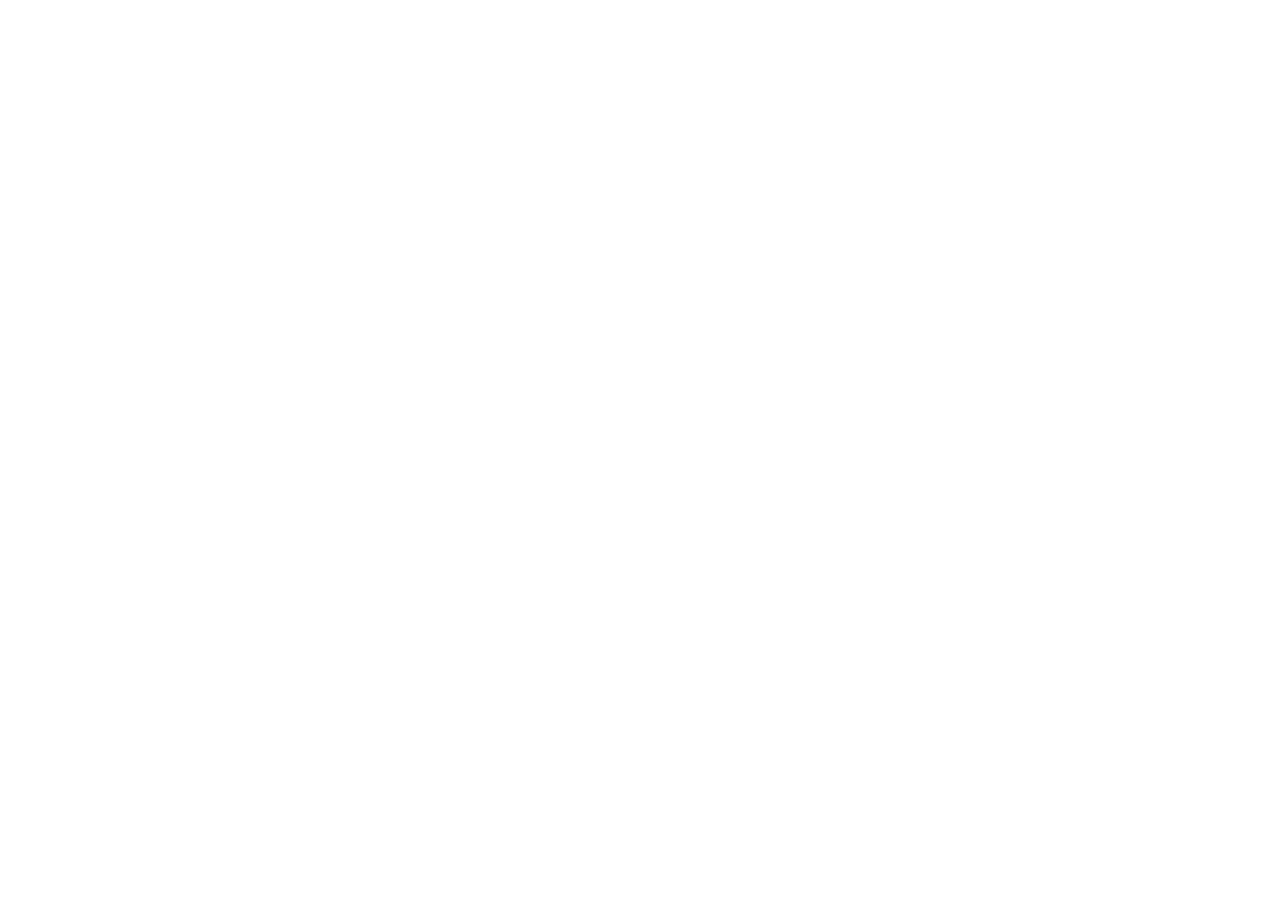
==== index.html @ 8784777f "001 - File creation" ====
<!DOCTYPE html>
<html lang="en">
<head>
    <meta charset="UTF-8">
    <meta name="viewport" content="width=device-width, initial-scale=1.0">
    <title>Document</title>
    <link rel="stylesheet" href="style.css">
    <script src="index.js"></script>
</head>
<body>
    
</body>
</html>
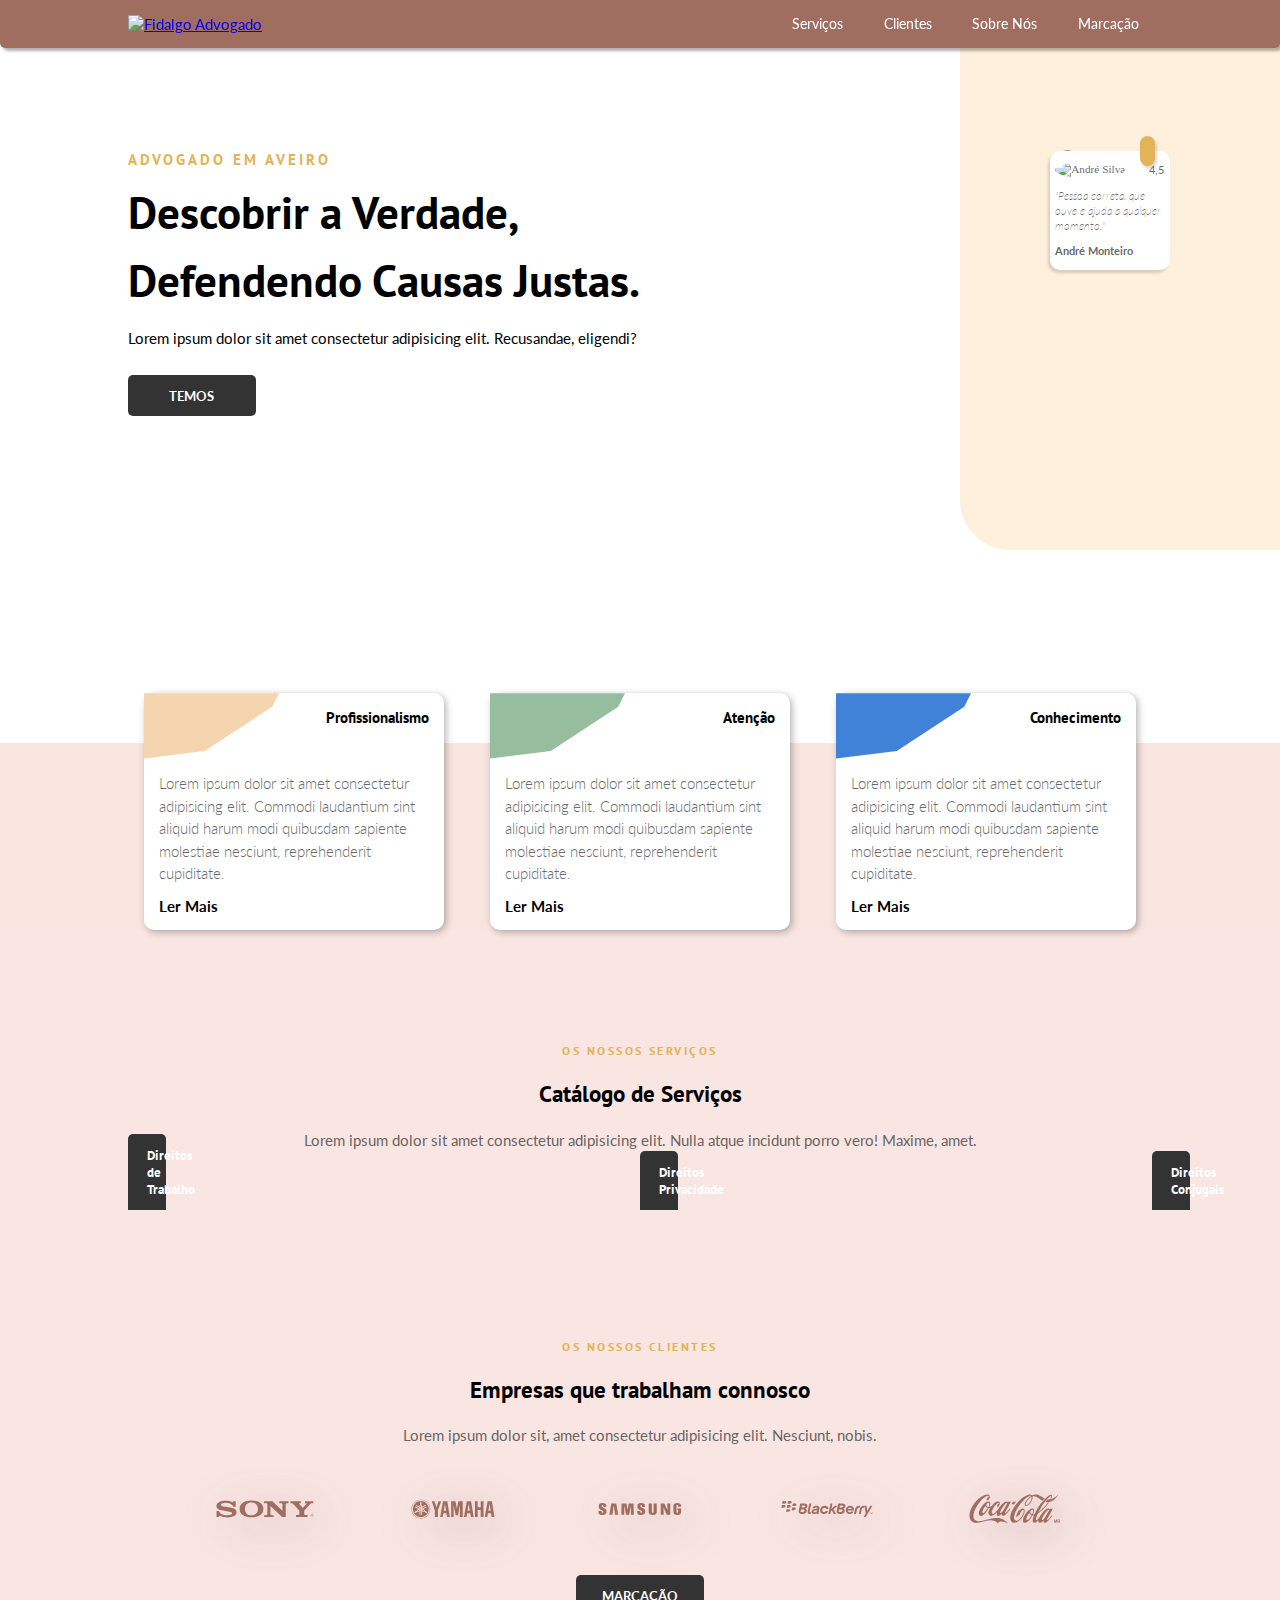
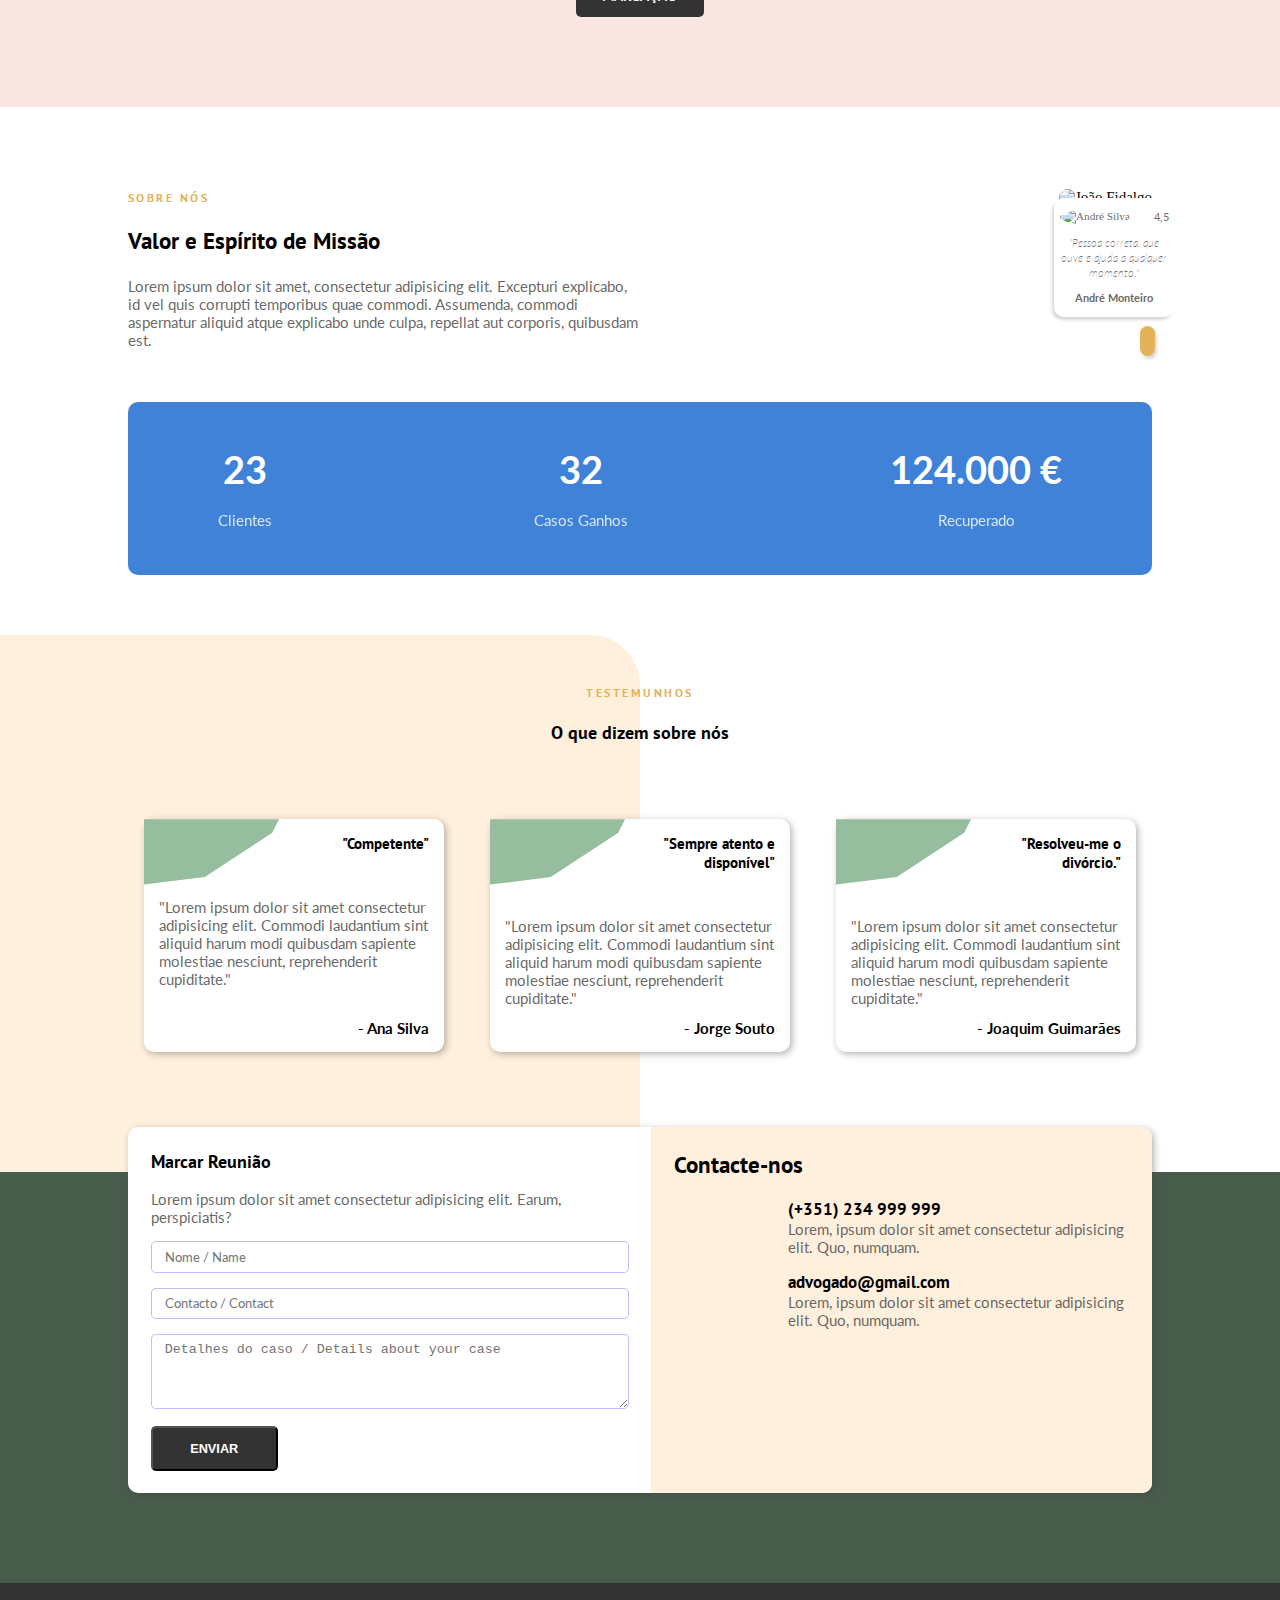
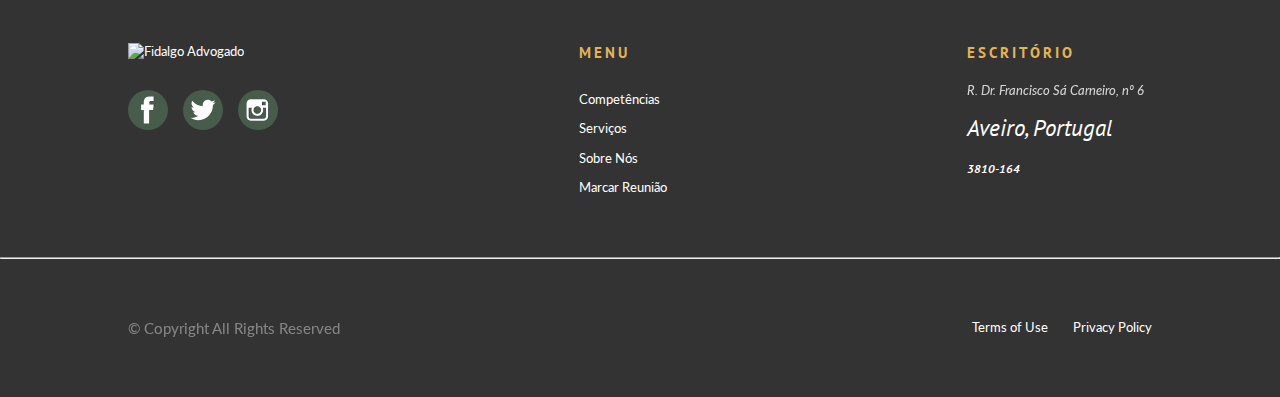
==== commit 656a4197: "001 - Added first version of website" ====
--- a/index.html
+++ b/index.html
@@ -1,13 +1,377 @@
 <!DOCTYPE html>
-<html lang="en">
+<html lang="pt" xmlns="http://www.w3.org/1999/xhtml">
 <head>
     <meta charset="UTF-8">
     <meta name="viewport" content="width=device-width, initial-scale=1.0">
-    <title>Document</title>
+    <title>Fidalgo Advogado Aveiro</title>
+
+
+    
+
+    <link rel="apple-touch-icon" sizes="180x180" href="./images/favicon/apple-touch-icon.png">
+    <link rel="icon" type="image/png" sizes="32x32" href="./images/favicon//favicon-32x32.png">
+    <link rel="icon" type="image/png" sizes="16x16" href="./images/favicon//favicon-16x16.png">
+    <link rel="manifest" href="./images/favicon//site.webmanifest">
+    <link rel="mask-icon" href="./images/favicon//safari-pinned-tab.svg" color="#61a091">
+    <meta name="msapplication-TileColor" content="#61a091">
+    <meta name="theme-color" content="#61a091">
+
+    <meta name="description" content="Fidalgo Advogado é uma equipa que pretende ajudá-lo a reivindicar os seus direitos. Entre em contacto connosco e faça uma marcação." />
+    <meta name="keywords" content="advogado, aveiro, advogado aveiro, fidalgo, direito, tribunal, laboral, conjugal, privacidade, defesa, acusação, ajuda, competente, portugal, judicial, criminal" />
+    <meta name="application-name" content="Advogado" />
+
+
     <link rel="stylesheet" href="style.css">
+    <script src="https://kit.fontawesome.com/6a6ab8bb72.js" crossorigin="anonymous"></script>
     <script src="index.js"></script>
 </head>
+
 <body>
-    
+    <nav id="navbar" class="rose-background">
+        <div class="container">
+            <div>
+                <a href="#logo">
+                    <img src="//unsplash.it/100/50" class="logo" alt="Fidalgo Advogado">
+                </a>
+                <i id="mobile-menu" class="fas fa-bars fa-2x"></i>
+            </div>
+            <div id="desktop-menu">
+                <ul class="transform-hide">
+                    <li><a href="#services" id="navbar-services">Serviços</a></li>
+                    <li><a href="#our-clients" id="navbar-our-clients">Clientes</a></li>
+                    <li><a href="#about" id="navbar-about">Sobre Nós</a></li>
+                    <li><a href="#appointment" id="navbar-appointment">Marcação</a></li>
+                </ul>
+            </div>
+        </div>
+    </nav>
+    <section id="hero" class="container">
+        <figure>
+            <div id="hero-card">
+                <div>
+                    <img src="//unsplash.it/30/30" alt="André Silva">
+                    <div>
+                        <span>4,5</span><i class="fas fa-star"></i>
+                    </div>
+                </div>
+                <p class="quote">"Pessoa correta, que ouve e ajuda a qualquer momento."</p>
+                <p><b>André Monteiro</b></p>
+            </div>
+            <img id="hero-image" src="//unsplash.it/250/300" alt="João Fidalgo">
+            <div id="hero-icon">
+                <i class="fas fa-balance-scale fa-2x"></i>
+            </div>
+        </figure>
+        <header>
+            <h1 class="yellow-title">Advogado em Aveiro</h1>
+            <h2>Descobrir a Verdade, Defendendo Causas Justas.</h2>
+            <p>
+                Lorem ipsum dolor sit amet consectetur adipisicing elit. Recusandae, eligendi?
+            </p>
+            <a class="dark-button" href="#qualities">Temos</a>
+        </header>
+    </section>
+    <div id="graphic-break"></div>
+    <section id="qualities">
+        <div class="container">
+            <div class="each">
+                <span class="quality-decorative dark-orange">
+                    <i class="fas fa-briefcase fa-2x"></i>
+                </span>
+                <h3>Profissionalismo</h3>
+                <p>Lorem ipsum dolor sit amet consectetur adipisicing elit. Commodi laudantium sint aliquid harum modi
+                    quibusdam sapiente molestiae nesciunt, reprehenderit cupiditate.</p>
+                <a href="#">Ler Mais</a>
+            </div>
+            <div class="each">
+                <span class="quality-decorative dark-green">
+                    <i class="fas fa-hands-helping fa-2x"></i>
+                </span>
+                <h3>Atenção</h3>
+                <p>Lorem ipsum dolor sit amet consectetur adipisicing elit. Commodi laudantium sint aliquid harum modi
+                    quibusdam sapiente molestiae nesciunt, reprehenderit cupiditate.</p>
+                <a href="#">Ler Mais</a>
+            </div>
+            <div class="each">
+                <span class="quality-decorative dark-blue">
+                    <i class="fas fa-star fa-2x"></i>
+                </span>
+                <h3>Conhecimento</h3>
+                <p>Lorem ipsum dolor sit amet consectetur adipisicing elit. Commodi laudantium sint aliquid harum modi
+                    quibusdam sapiente molestiae nesciunt, reprehenderit cupiditate.</p>
+                <a href="#">Ler Mais</a>
+            </div>
+        </div>
+    </section>
+    <section id="services" class="on-navbar">
+        <div class="container">
+            <header>
+                <h5 class="yellow-title">Os nossos serviços</h5>
+                <h3>Catálogo de Serviços</h3>
+                <p>Lorem ipsum dolor sit amet consectetur adipisicing elit. Nulla atque incidunt porro vero! Maxime,
+                    amet.</p>
+            </header>
+            <div>
+                <figure>
+                    <img src="//unsplash.it/300/300" alt="">
+                    <figcaption>
+                        <a href="#direitos-trabalho">
+                            <h2>Direitos de Trabalho</h2>
+                        </a>
+                    </figcaption>
+                </figure>
+                <figure>
+                    <img src="//unsplash.it/300/300" alt="">
+                    <figcaption>
+                        <a href="#privacidade">
+                            <h2>Direitos Privacidade</h2>
+                        </a>
+                    </figcaption>
+                </figure>
+                <figure>
+                    <img src="//unsplash.it/300/300" alt="">
+                    <figcaption>
+                        <a href="#conjugal">
+                            <h2> Direitos Conjugais </h2>
+                        </a>
+                    </figcaption>
+                </figure>
+            </div>
+        </div>
+    </section>
+    <section id="our-clients" class="on-navbar">
+        <div class="container">
+            <header>
+                <h5 class="yellow-title">Os nossos clientes</h5>
+                <h3>Empresas que trabalham connosco</h3>
+                <p>Lorem ipsum dolor sit, amet consectetur adipisicing elit. Nesciunt, nobis.</p>
+            </header>
+            <div id="list-clients">
+                <a href="#our-clients">
+                    <img src="./images/icons/Sony-seeklogo.svg" alt="Sony">
+                </a>
+                <a href="#our-clients">
+                    <img src="./images/icons/Yamaha-seeklogo.svg" alt="Yamaha">
+                </a>
+                <a href="#our-clients">
+                    <img src="./images/icons/Samsung-seeklogo.svg" alt="Samsung">
+                </a>
+                <a href="#our-clients">
+                    <img src="./images/icons/BlackBerry-seeklogo.svg" alt="BlackBerry">
+                </a>
+                <a href="#our-clients">
+                    <img src="./images/icons/coca-cola-seeklogo.com.svg" alt="Coca-Cola">
+                </a>
+            </div>
+            <a class="dark-button" href="#appointment">Marcação</a>
+        </div>
+    </section>
+    <section id="about" class="container on-navbar">
+        <div>
+            <figure>
+                <div id="about-card">
+                    <div>
+                        <img src="//unsplash.it/30/30" alt="André Silva">
+                        <div>
+                            <span>4,5</span><i class="fas fa-star"></i>
+                        </div>
+                    </div>
+                    <p class="quote">"Pessoa correta, que ouve e ajuda a qualquer momento."</p>
+                    <p><b>André Monteiro</b></p>
+                </div>
+                <img id="about-image" src="//unsplash.it/250/300" alt="João Fidalgo">
+                <div id="about-icon">
+                    <i class="fas fa-balance-scale fa-2x"></i>
+                </div>
+            </figure>
+            <header>
+                <h5 class="yellow-title">Sobre Nós</h5>
+                <h3>Valor e Espírito de Missão</h3>
+                <p>Lorem ipsum dolor sit amet, consectetur adipisicing elit. Excepturi explicabo, id vel quis corrupti temporibus quae commodi. Assumenda, commodi aspernatur aliquid atque explicabo unde culpa, repellat aut corporis, quibusdam est.</p>
+            </header>
+        </div>
+        <div id="about-stats">
+            <div>
+                <p>23</p>
+                <span>Clientes</span>
+            </div>
+            <div>
+                <p>32</p>
+                <span>Casos Ganhos</span>
+            </div>
+            <div>
+                <p>124.000 €</p>
+                <span>Recuperado</span>
+            </div>
+        </div>
+    </section>
+    <main id="testimonials">
+        <div class="container">
+            <header>
+                <h5 class="yellow-title">Testemunhos</h5>
+                <h3>O que dizem sobre nós</h3>
+            </header>
+            <div>
+                <article>
+                    <div class="each">
+                        <span class="quality-decorative dark-green">
+                            <img src="//unsplash.it/40/40" alt="" srcset="">
+                        </span>
+                        <h4>"Competente"</h4>
+                        <p>"Lorem ipsum dolor sit amet consectetur adipisicing elit. Commodi laudantium sint aliquid
+                            harum
+                            modi
+                            quibusdam sapiente molestiae nesciunt, reprehenderit cupiditate."</p>
+                        <p class="quote-by">
+                            <a href="https://wwww.facebook.com">- Ana Silva</a>
+                        </p>
+                    </div>
+                </article>
+                <article>
+                    <div class="each">
+                        <span class="quality-decorative dark-green">
+                            <img src="//unsplash.it/40/40" alt="" srcset="">
+                        </span>
+                        <h4>"Sempre atento e disponível"</h4>
+                        <p>"Lorem ipsum dolor sit amet consectetur adipisicing elit. Commodi laudantium sint aliquid
+                            harum
+                            modi
+                            quibusdam sapiente molestiae nesciunt, reprehenderit cupiditate."</p>
+                        <p class="quote-by">
+                            <a href="https://wwww.facebook.com">- Jorge Souto</a>
+                        </p>
+                    </div>
+                </article>
+                <article>
+                    <div class="each">
+                        <span class="quality-decorative dark-green">
+                            <img src="//unsplash.it/40/40" alt="" srcset="">
+                        </span>
+                        <h4>"Resolveu-me o divórcio."</h4>
+                        <p>"Lorem ipsum dolor sit amet consectetur adipisicing elit. Commodi laudantium sint aliquid
+                            harum
+                            modi
+                            quibusdam sapiente molestiae nesciunt, reprehenderit cupiditate."</p>
+                        <p class="quote-by">
+                            <a href="https://wwww.facebook.com">- Joaquim Guimarães</a>
+                        </p>
+                    </div>
+                </article>
+            </div>
+        </div>
+        <div id="graphic-break-2"></div>
+    </main>
+    <section id="appointment" class="dark-color on-navbar">
+        <div class="container">
+            <div id="contacts">
+                <div>
+                    <header>
+                        <h3>Marcar Reunião</h3>
+                        <p>Lorem ipsum dolor sit amet consectetur adipisicing elit. Earum, perspiciatis?</p>
+                    </header>
+                    <form action="#">
+                        <div class="contact-form">
+                            <input type="text" placeholder="Nome / Name">
+                        </div>
+                        <div class="contact-form">
+                            <input type="text" placeholder="Contacto / Contact">
+                        </div>
+                        <div class="contact-form">
+                            <textarea placeholder="Detalhes do caso / Details about your case" rows="4"></textarea>
+                        </div>
+                        <button type="submit" class="dark-button">Enviar</button>
+                    </form>
+                </div>
+                <div id="our-contacts">
+                    <header>
+                        <h2>Contacte-nos</h2>
+                    </header>
+                    <div>
+                        <div>
+                            <i class="fas fa-phone-square-alt fa-3x"></i>
+                            <h2>(+351) 234 999 999</h2>
+                        </div>
+                        <p>Lorem, ipsum dolor sit amet consectetur adipisicing elit. Quo, numquam.</p>
+                    </div>
+                    <div>
+                        <div>
+                            <i class="fas fa-envelope-square fa-3x"></i>
+                            <h2>advogado@gmail.com</h2>
+                        </div>
+                        <p>Lorem, ipsum dolor sit amet consectetur adipisicing elit. Quo, numquam.</p>
+                    </div>
+                </div>
+            </div>
+        </div>
+    </section>
+    <footer class="dark-color">
+        <div class="container">
+            <div>
+                <div>
+                    <a href="#">
+                        <img src="//unsplash.it/100/50" class="logo" alt="Fidalgo Advogado">
+                    </a>
+                    <div id="footer-social-media">
+                        <figure>
+                            <a href="https://www.facebook.com">
+                                <img src="./images/icons/social-media-facebook.svg" alt="Meet us on Facebook">
+                            </a>
+                        </figure>
+                        <figure>
+                            <a href="https://www.twitter.com">
+                                <img src="./images/icons/social-media-twitter.svg" alt="Meet us on Facebook">
+                            </a>
+                        </figure>
+                        <figure>
+                            <a href="https://www.instagram.com">
+                                <img src="./images/icons/social-media-instagram.svg" alt="Meet us on Facebook">
+                            </a>
+                        </figure>
+                    </div>
+                </div>
+                <div>
+                    <header>
+                        <h5 class="yellow-title">Menu</h5>
+                    </header>
+                    <div>
+                        <ul>
+                            <li><a href="#qualities">Competências</a></li>
+                            <li><a href="#services">Serviços</a></li>
+                            <li><a href="#about">Sobre Nós</a></li>
+                            <li><a href="#appointment">Marcar Reunião</a></li>
+                        </ul>
+                    </div>
+                </div>
+                <div>
+                    <header class="to-right">
+                        <h5 class="yellow-title">Escritório</h5>
+                    </header>
+                    <address>
+                        <p>
+                            <a href="https://www.google.pt/maps/place/R.+Dr.+Francisco+S%C3%A1+Carneiro,+3810-164/@40.6366027,-8.6181342,17z/data=!3m1!4b1!4m13!1m7!3m6!1s0xd2398812816d17b:0x85a33c030dd0ddcf!2sR.+da+Rep%C3%BAblica!3b1!8m2!3d40.6401942!4d-8.6111282!3m4!1s0xd23a27ffde87345:0xe0ac6311c8f13413!8m2!3d40.6366558!4d-8.6158931"
+                                target="_blank">
+                                <span>R. Dr. Francisco Sá Carneiro, nº 6</span>
+                                <i class="fas fa-map-marker-alt fa-2x"></i>
+                            </a>
+                        </p>
+                        <h2>Aveiro, Portugal</h2>
+                        <h5>3810-164</h5>
+                    </address>
+                </div>
+            </div>
+        </div>
+        <hr>
+        <div class="container dark-color" id="copyright">
+            <p>&#169; Copyright All Rights Reserved</p>
+            <div>
+                <a href="#">Terms of Use</a>
+                <a href="#">Privacy Policy</a>
+            </div>
+        </div>
+    </footer>
+    <div id="small-arrow">
+        <a href="#hero"><i class="fas fa-arrow-up fa-2x"></i></a>
+    </div>
 </body>
+
 </html>--- a/style.css
+++ b/style.css
@@ -0,0 +1,1034 @@
+@import url('https://fonts.googleapis.com/css2?family=Lato&family=PT+Sans&display=swap');
+/*  
+    Titles
+    font-family: 'PT Sans', sans-serif;
+    
+    Text and paragraphs
+    font-family: 'Lato', sans-serif;
+*/
+
+*, *::before, *::after { box-sizing: border-box;}
+
+/* General Styling */
+
+body, html { 
+    margin: 0; 
+    font-size: 14px;
+    scroll-behavior: smooth;
+}
+
+img {
+    max-width: 100%;
+}
+
+.container {
+    width: 80%;
+    max-width: 1024px;
+    margin: 0 auto;
+}
+
+ul {
+    margin: 0;
+    padding: 0;
+}
+
+li {
+    list-style: none;
+}
+
+a:hover,
+button:hover {
+    opacity: .6;
+}
+
+/* Typography */ 
+
+h1, h2, h3, h4, h5, h6 {
+    font-family: 'PT Sans', sans-serif;
+    margin-top: 0;
+}
+
+p, span, a, input, li {
+    font-family: 'Lato', sans-serif;
+}
+
+h1, h5 {
+    text-transform: uppercase;
+}
+
+#hero h2 {
+    font-size: 2.5em;
+}
+
+#hero-card, 
+#about-card {
+    font-size: .75em;
+    line-height: 1.3em;
+}
+
+#hero-card .quote,
+#about-card .quote {
+    font-weight: 200;
+    font-style: italic;
+}
+
+#hero header h2 {
+    line-height: 1.5em;
+}
+
+#hero > p, 
+#about header p,
+main article p,
+#contacts p {
+    word-wrap: break-word;
+    color: rgba(63,63,63, .8);
+}
+
+main article h6 {
+    color: #000;
+    font-size: .8em;
+}
+
+h1.yellow-title {
+    font-size: 1em;
+
+}
+
+.yellow-title {
+    color: #E2B358;
+    letter-spacing: .2em;
+    font-weight: 700;   
+}
+
+#qualities h3 {
+    font-size: 1em;    
+}
+
+#qualities p {
+    color: rgba(63,63,63, .8);
+    font-weight: 300;
+    line-height: 1.5em;
+}
+
+#services h3,
+#our-clients h3,
+#about h3 {
+    font-size: 1.5em;
+}
+
+#services figure h2 {
+    font-size: 1em;
+}
+
+#services figure > figcaption a {
+    font-size: .85em;
+    color: black;
+    text-decoration: none;
+}
+
+.dark-button {
+    font-size: .85em;
+    cursor: pointer;
+}
+
+#about-stats p {
+    font-size: 2.5em;
+    font-weight: 700;
+}
+
+#about-stats span {
+    font-size: .8;
+    opacity: .8;
+}
+
+footer header {
+    font-size: 1.2em;
+}
+
+footer a {
+    font-size: .85em;
+}
+
+footer address h2 {
+    font-size: 1.5em;
+}
+
+address span {
+    opacity: .8;
+}
+
+address h2 {
+    margin-top: .5em;
+    font-size: .9em;
+    font-weight: 400;
+}
+
+/* Specific Styling */
+
+/* Navbar */
+
+nav {
+    background: rgb(160, 109, 97);
+    border-bottom-left-radius: 5px;
+    border-bottom-right-radius: 5px;
+	position: fixed;
+	top: 0;
+	left: 0;
+	width: 100%;
+    z-index: 9;
+    box-shadow: 3px 3px 3px rgba(63, 63, 63, .4);
+}
+
+nav > .container > div:first-child {
+    display: flex;
+    padding: 1em 0;
+    align-items: center;
+}
+
+nav i {
+    cursor: pointer;
+    margin-left: auto;
+    border: rgb(255, 255, 255) 1px solid;
+    padding: .25em .25em;
+    border-radius: 5px;
+    color: rgb(255, 255, 255);
+}
+
+#mobile-menu:hover {
+    opacity: .5;
+}
+
+#desktop-menu a {
+    text-decoration: none;
+    color: rgb(255, 255, 255);
+    padding: .75em 1em;
+}
+
+#desktop-menu li + li {
+    margin-top: .5em;
+}
+
+#desktop-menu li {
+    text-align: center;
+}
+
+/* Graphic Slice */
+
+#graphic-break {
+    position: absolute;
+    width: 50%;
+    min-height: 450px;
+    background-color: #FFF0DD;
+    top: 0;
+    right:0;
+    z-index: -1;
+    border-bottom-left-radius: 50px;
+}
+
+/* Hero Section */
+
+#hero, #about {
+    padding: 8em 0 1em 0;
+    display: flex;
+    justify-content: center;
+    flex-direction: column;
+}
+
+#hero figure,
+#about figure {
+    position: relative;
+    margin: 0 auto;
+    display: inline-block
+}
+
+#hero figure > img,
+#about figure > img {
+    border-radius: 10px;
+}
+
+/* Hero Card */
+#hero-card,
+#about-card {
+    position: absolute;
+    top: 5%;
+    left: -5%;
+    padding: 1em .5em;
+    width: 120px;    
+    background: #fff;
+    border-radius: 10px;
+    color: rgba(63, 63, 63, .8);
+    z-index: 2;
+    box-shadow: -2px 3px 3px rgba(63, 63, 63, .2);
+}
+
+#hero-card p,
+#about-card p {
+    margin-bottom: 0;
+}
+
+#hero-card > div,
+#about-card > div {
+    display: flex;
+    justify-content: space-between;
+    align-items: center;
+}
+
+#hero-card i,
+#about-card i {
+    color: goldenrod;
+}
+
+#hero-card img,
+#about-card img {
+    border-radius: 50%;
+}
+
+#hero-icon,
+#about-icon {
+    position: absolute;
+    bottom: 5%;
+    right: -3%;
+    padding: 1em .5em;
+    background-color: #E2B358;
+    color: #fff;
+    border-radius: 10px;
+    z-index: 2;
+    box-shadow: 2px 3px 3px rgba(63, 63, 63, .2);
+}
+
+/* Hero text content */ 
+
+#hero header {
+    padding-top: 4em;
+}
+
+#hero header h2 {
+    margin-top: 0px;
+    margin-bottom: 0px;
+}
+
+.dark-button {
+    display: inline-block;
+    text-transform: uppercase;
+    background-color: #333333;
+    padding: 1em 1.5em;
+    color: #fff;
+    border-radius: 5px;
+    min-width: 100px;
+    width: 10em;
+    text-align: center;
+    text-decoration: none;
+    font-weight: 700;
+    margin-top: 1em;   
+}
+
+#hero .dark-button {
+    margin-bottom: 8em;
+}
+
+/* Qualities */
+
+#qualities {
+    background-color: #F9E5E0;
+}
+
+#qualities > div {
+    display: flex;
+    flex-direction: column;
+}
+
+.each,
+article {
+    max-width: 300px;
+    margin: 0 auto;
+}
+
+#qualities .each a {
+    position: absolute;
+    bottom: 1em;
+}
+
+article .each .quote-by {
+    position: absolute;
+    bottom: 1em;
+    right: 1em;
+}
+
+/* 
+position: absolute;
+bottom: 1em;
+right: 1em;
+*/
+
+#qualities > div > div,
+article, #contacts {
+    margin-top: -50px;
+    background-color: #fff;
+    padding: 1em 1.5em;
+    border-radius: 10px;
+    hyphens: auto;
+    box-shadow: 2px 2px 7px rgba(63, 63, 63, 0.4);
+    position: relative;
+}
+
+#qualities > div > div + div, 
+article {
+    margin-top: 1.5em;
+}
+
+#qualities h3, 
+article h4 {
+    position: relative;
+    z-index: 3;
+    text-align: right;
+    word-wrap: break-word;
+    hyphens: auto;
+    width: 55%;
+    margin-left: auto;
+}
+
+#qualities p,
+article p {
+    margin: 3em 0 2em 0;
+}
+
+#qualities a,
+article a {
+    text-decoration: none;
+    color: black;
+    font-weight: 700;
+}
+
+.quality-decorative {
+    width: 45%;
+    height: 75px;
+    position: absolute;
+    top: 0;
+    left: 0;
+    clip-path: polygon(0% 0%, 0% 0%, 0 87%, 0 87%, 45% 77%, 45% 77%, 95% 18%, 95% 18%, 100% 0, 100% 0);
+}
+
+.quality-decorative i {
+    padding: .5em .75em;
+    color: #fff;
+    filter: drop-shadow(.125em .125em .5em)
+}
+
+.quality-decorative img {
+    padding: .5em .75em;
+    color: #fff;
+    border-radius: 50%;
+}
+
+.dark-orange {
+    background-color: #F4D5AF;
+}
+
+.dark-green {
+    background-color: #96BE9E;
+}
+
+.dark-blue {
+    background-color: #3F82D8;
+}
+
+/* Services */
+
+#services {
+    background-color: #F9E5E1;
+    height: auto;
+    padding: 4em 0;
+    text-align: center;
+}
+
+#services p,
+#our-clients p {
+    word-wrap: break-word;
+    color: rgb(63,63,63, .8);
+}
+
+#services figure {
+    position: relative;
+    display: inline-block;
+}
+
+#services figcaption {
+    position: absolute;
+    bottom: 1%;
+    right: 0%;
+    width: 100%;
+}
+
+#services figure h2 {
+    text-align: center;
+    padding: 1em 1.5em;
+    background-color: #333333;
+    border-top-left-radius: 5px;
+    border-top-right-radius: 5px;
+    color: #fff;
+    margin-bottom: 0px;
+}
+
+#services figcaption a:hover {
+    opacity: .8;
+}
+
+#services figure > img {
+    border-radius: 10px;
+}
+
+/* Our Clients */
+
+#our-clients {
+    text-align: center;
+    background-color: #F9E5E1;
+}
+
+#list-clients {
+    display: flex;
+    flex-wrap: wrap;
+    justify-content: space-evenly;
+}
+
+/* hover bump and shadow */
+
+#list-clients img {
+    filter: drop-shadow(10px 10px 25px rgba(63, 63, 63, 0.4));
+    transition: transform 300ms, filter 300ms;
+}
+
+#list-clients img:hover {
+    cursor: pointer;
+    transform: scale(1.1);
+    filter: drop-shadow(15px 15px 25px rgba(63, 63, 63, 0.4));
+}
+
+/* About */
+
+#about {
+    text-align: center;
+}
+
+#about header {
+    text-align: left;
+}
+
+#about h5 {
+    padding-top: 4em;
+}
+
+#about-stats {
+    background-color: #3F82D8;
+    color: #fff;
+    padding: 2em 3em;
+    text-align: center;
+    margin: 2.5em auto 2em auto;
+    max-width: 450px;
+    border-radius: 10px;
+}
+
+#about-stats div > p {
+    margin: 0 0 .5em 0; 
+}
+
+#about-stats div + div {
+    margin-top: 2em;
+}
+
+/* Blend Clients and About */
+
+#our-clients {
+    padding-bottom: 6em;
+}
+
+#about {
+    margin-top: -6em;
+}
+
+/* Main - Testimonials*/
+
+main h5 {
+    padding-top: 4em;
+}
+
+/* Graphic Slice */
+
+main {
+    position: relative;
+}
+
+main h3 {
+    margin-bottom: 3em;
+}
+
+article h4 {
+    width: 50%;
+    margin-left: auto;
+    word-wrap: break-word;
+}
+
+.quote-by {
+    text-align: right;
+    margin: 0;
+}
+
+#graphic-break-2 {
+    position: absolute;
+    width: 50%;
+    height: 100%;
+    background-color: #FFF0DD;
+    top: 0;
+    left:0;
+    z-index: -1;
+    border-top-right-radius: 50px;
+}
+
+/* Blend Main and Appointment */
+
+main {
+    padding-bottom: 8em;
+}
+
+#contacts {
+    margin-top: -6em;
+}
+
+/* Appointment */
+
+#appointment {
+    background-color: #485C4C;
+    padding: 3em 0em 6em 0em;
+}
+
+#contacts {
+    background-color: #fff;
+    padding: 0;
+    border-radius: 10px;
+}
+
+#contacts > header {
+    padding: 1em 1.5em .5em 1.5em;
+}
+
+#contacts > form {
+    padding: .5em 1.5em 1em 1.5em;
+}
+
+#contacts > div {
+    margin-top: 1em;
+    padding: 1.5em;
+}
+
+#contacts form input,
+#contacts form textarea {
+    width: 100%;
+    padding: .5em 1em;
+    border-radius: 5px;
+    border-color: rgba(0,0,255,0.25);
+    border-width: .1em;
+}
+
+.contact-form + .contact-form {
+    margin-top: 1em;    
+}
+
+#contacts #our-contacts {
+    background-color: #FFF0DD;
+}
+
+#our-contacts {
+    border-radius: 10px;
+}
+
+#our-contacts > div {
+    margin-top: 3em;
+}
+
+#our-contacts > div > div > * {
+    margin: 0;
+}
+
+#our-contacts > div > div {
+    display: flex;
+    align-items: center;
+    justify-content: space-between;
+}
+
+#our-contacts > div > div > i {
+    width: 15%;
+    border-radius: 50%;
+}
+
+#our-contacts > div > div > h2 {
+    width: 75%;
+    font-size: 1.1em;
+}
+
+#our-contacts > div > p {
+    width: 75%;
+    margin-left: auto;
+}
+
+/* Footer */
+
+footer {
+    background-color: #333333;
+    padding: 4em 0;
+}
+
+#footer-social-media {
+    margin-top: 2em;
+    display: flex;
+}
+
+#footer-social-media > figure {
+    margin: 0px;
+}
+
+#footer-social-media > figure + figure {
+    margin-left: 1em;
+}
+
+#footer-social-media img {
+    border-radius: 50%;
+    width: 40px;
+    height: 40px;
+}
+
+footer header {
+    margin-top: 2em;
+    margin-bottom: 1.5em;
+}
+
+footer a {
+    text-decoration: none;
+    color: #fff;
+}
+
+footer li + li {
+    margin-top: .75em;
+}
+
+address {
+    color: #fff;
+}
+
+address a,
+.to-right,
+.to-right > h5 {
+    display: flex;
+    align-items: center;
+    justify-content: left;
+    margin-bottom: .3em;
+}
+
+address p i {
+    margin-left: .60em;
+}
+
+footer hr {
+    margin: 4em 0;
+}
+
+#copyright {
+    color: white;
+}
+
+#copyright p {
+    opacity: .4;
+    text-align: center;
+    margin-bottom: 1.75em;
+}
+
+#copyright > div {
+    display: flex;
+    justify-content: space-evenly;
+}
+
+/* Small arrow on scroll */
+
+#small-arrow {
+    position: fixed;
+    top: 100vh;
+    right: .0;
+    transform: translateY(calc( -100% - 1em));
+    opacity: 0;
+    transition: opacity 250ms ease-in;
+}
+
+#small-arrow a:visited {
+    color: #333333;
+}
+
+.full-opacity {
+    opacity: 1 !important;
+}
+
+.white-color {
+    color: #fff !important;
+}
+
+.darker-color {
+    color: #333333 !important;
+}
+
+/* Navbar click event */
+
+.transform-show {
+    height: 115px;
+    transform-origin: top;
+    padding: .5em 0;
+    opacity: 1;
+    transition: height 200ms ease, opacity 400ms ease, padding 350ms ease;
+}
+
+.transform-hide {
+    clear: both;
+    height: 0;
+    overflow: hidden;
+    transform-origin: top;
+    padding: 0;
+    opacity: 0;
+    transition: height 200ms ease, opacity 400ms ease, padding 350ms ease;
+}
+
+/* For screens after 600px */
+@media (min-width: 700px) {
+    /* Typography */
+    
+    body, html {
+        font-size: 15px;
+    }
+    
+    #desktop-menu {
+        font-size: .9em;
+    }
+
+    /* Specific */
+    
+    /* Navbar */
+
+    #mobile-menu {
+        display: none;
+    }
+
+    nav > .container {
+        display: flex;
+    }
+
+    #desktop-menu {
+        margin-left: auto;
+        display: flex;
+    }
+    
+    #desktop-menu > ul {
+        opacity: 1;
+        height: auto;
+        display: flex;
+        align-items: center;
+    }
+
+    #desktop-menu li + li {
+        margin-top: 0;
+        margin-left: 1em;
+    }
+
+    .on-section {
+        background: #fff;
+        padding: .75em 1em;
+        color: rgb(160, 109, 97) !important;
+        border-radius: 5px;
+        box-shadow: 2px 3px 3px rgba(63, 63, 63, .2);
+    }
+
+    /* Hero */
+
+    #hero {
+        display: flex;
+        flex-direction: row;
+        align-items: flex-start;
+        justify-content: space-between;
+        padding: 10em 0;
+    }
+
+    #hero > figure {
+        order: 2;
+        margin: 0;
+    }
+
+    #hero > header,
+    #about > header {
+        width: 50%;
+        padding-top: 0;
+    }
+
+    #graphic-break {
+        width: 30%;
+        min-height: 550px;
+    }
+
+    #hero-card {
+        left: -10%;
+    }
+    
+    /* Qualities */
+
+    #qualities > div {
+        flex-direction: row;
+    }
+
+    #qualities > div > div + div {
+        margin-top: -50px;
+        margin-left: 2em;
+    }
+
+    #qualities .each {
+        padding: 1em;
+    }
+
+    /* Services */
+
+    #services > .container > div {
+        display: flex;
+        margin-top: 2em;
+        justify-content: space-between;
+    }
+
+    #services figure,
+    #about figure {
+        margin-left: 0px;
+        margin-right: 0px;
+    }
+
+    #services figure + figure {
+        margin-left: 2em;
+    }
+
+    /* About */
+
+    #about > div:first-child {
+        display: flex;
+        justify-content: space-between;
+    }
+
+    #about header {
+        width: 50%;
+    }
+
+    #about figure {
+        order: 2;
+        margin-top: 0;
+        left: 0;
+    }
+
+    #about h5 {
+        padding-top: 0;
+    } 
+
+    #about-stats {
+        display: flex;
+        max-width: 100%;
+        width: 100%;
+        justify-content: space-between;
+        padding: 3em 6em;
+    }
+
+    #about-stats div + div {
+        margin-top: 0;
+    }
+
+    /* Testimonials */
+
+    main header {
+        text-align: center;
+        margin-top: 1em;
+    }
+
+    main .container > div {
+        display: flex;
+    }
+
+    main article + article {
+        margin-left: 2em;
+    }
+    
+    main article {
+        padding: 1em;
+    }
+
+    main article h4 {
+        width: 60%;   
+    }
+
+    /* Contacts */
+    
+    #contacts {
+        display: flex;
+    }
+
+    #contacts > div {
+        margin-top: 0;
+    }
+
+    #our-contacts {
+        border-top-left-radius: 0px;
+        border-bottom-left-radius: 0px;
+    }
+
+    #our-contacts > div,
+    #our-contacts p {
+        margin-top: 0;
+    }
+
+    #our-contacts > div > div {
+        align-items: flex-start;
+    }
+
+    /* Footer */
+
+    footer .container > div {
+        display: flex;
+        justify-content: space-between;
+        align-items: flex-start;
+    }
+    
+    footer header {
+        margin-top: 0;
+    }
+
+    #copyright {
+        display: flex;
+    }
+
+    #copyright p {
+        margin: 0;
+    }
+
+    #copyright > div {
+        margin-left: auto;
+    }
+
+    #copyright > div > a + a {
+        margin-left: 2em;
+    }
+
+    #services header,
+    #our-clients header,
+    #about > div:first-child {
+        padding-top: 3.5em;
+    }
+
+    @media (min-width: 1200px) {
+        #hero h2 {
+            font-size: 3em;
+        }
+
+        #hero {
+            margin-bottom: 5rem; 
+        }
+    
+        #graphic-break {
+            width: 25%;
+        }
+    }    
+}